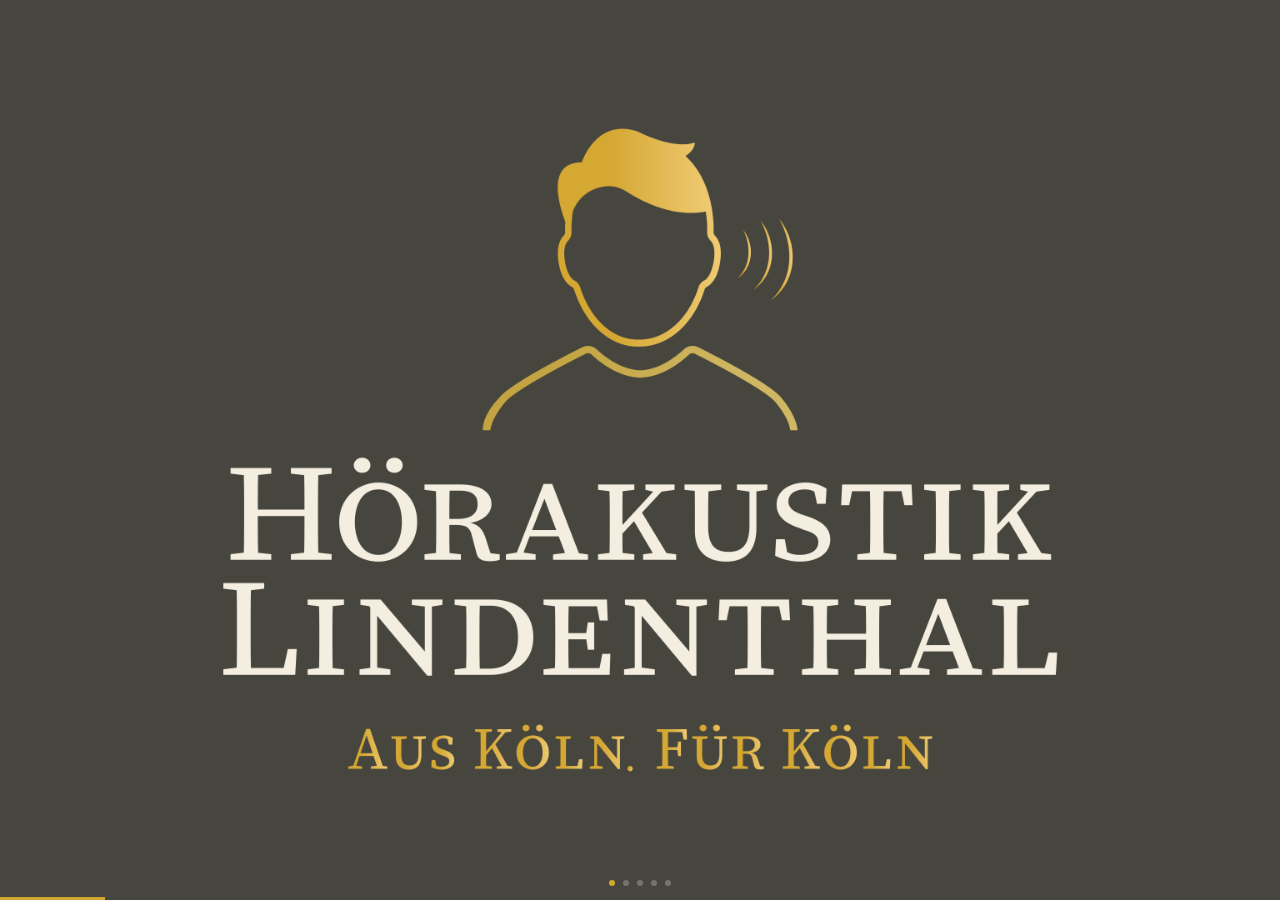
==== index.html @ 2dbae259 "feat: Export-Funktion im Editor – Texte als index.html herunterladen" ====
<!DOCTYPE html>
<html lang="de">
<head>
  <meta charset="UTF-8">
  <meta name="viewport" content="width=device-width, initial-scale=1.0">
  <title>Hörakustik Lindenthal – Schaufenster</title>
  <link href="https://fonts.googleapis.com/css2?family=Cormorant+Garamond:ital,wght@0,300;0,400;0,500;0,600;0,700;1,300;1,400;1,500;1,600&display=swap" rel="stylesheet">
  <style>
    :root {
      --bg:        #444639;
      --bg-dark:   #363830;
      --gold:      #D4A830;
      --gold-2:    #F0CE7A;
      --gold-grad: linear-gradient(135deg, #D4A830 0%, #F0CE7A 55%, #D4A830 100%);
      --cream:     #F0EBE0;
      --text:      #CFC9BC;
      --muted:     #908A7E;
    }

    * { margin: 0; padding: 0; box-sizing: border-box; }

    html, body {
      width: 100vw; height: 100vh;
      overflow: hidden;
      background: var(--bg-dark);
      font-family: 'Cormorant Garamond', 'Palatino Linotype', Georgia, serif;
      cursor: none;
    }
    body.editor-open { cursor: default; }

    /* ── SLIDESHOW ── */
    .slideshow { position: relative; width: 100vw; height: 100vh; }

    .slide {
      position: absolute; inset: 0;
      display: flex; flex-direction: column;
      opacity: 0;
      transition: opacity 1.4s ease-in-out;
      pointer-events: none;
    }
    .slide.active { opacity: 1; pointer-events: auto; }

    /* ── PROGRESS ── */
    .progress-bar {
      position: fixed; bottom: 0; left: 0;
      height: 3px; background: var(--gold);
      z-index: 100;
    }
    .dots {
      position: fixed; bottom: 14px; left: 50%;
      transform: translateX(-50%);
      display: flex; gap: 8px; z-index: 100;
    }
    .dot { width: 6px; height: 6px; border-radius: 50%; background: rgba(255,255,255,0.25); transition: background 0.4s; }
    .dot.active { background: var(--gold); }

    /* ════════════════════════════════
       CHROME — Header & Footer
       (auf allen Slides außer S1)
    ════════════════════════════════ */
    .slide-chrome {
      position: absolute; inset: 0;
      display: flex; flex-direction: column;
      pointer-events: none;
    }

    .chrome-top {
      display: flex; align-items: center; justify-content: space-between;
      padding: 28px 56px 0;
      border-bottom: none;
    }

    .chrome-top-logo {
      display: flex; align-items: center; gap: 14px;
    }

    .chrome-top-logo img {
      height: 44px; width: auto;
      filter: brightness(0) saturate(100%) invert(85%) sepia(15%) saturate(200%) hue-rotate(15deg);
      opacity: 0.85;
    }

    .chrome-top-name {
      font-size: 1.15vw;
      font-weight: 500;
      letter-spacing: 0.06em;
      color: var(--cream);
      opacity: 0.7;
    }

    .chrome-top-line {
      flex: 1;
      height: 1px;
      background: linear-gradient(90deg, rgba(212,168,48,0) 0%, rgba(212,168,48,0.4) 40%, rgba(212,168,48,0.4) 60%, rgba(212,168,48,0) 100%);
      margin: 0 40px;
    }

    .chrome-top-tag {
      font-size: 0.85vw;
      font-style: italic;
      color: var(--gold);
      opacity: 0.8;
      letter-spacing: 0.04em;
    }

    .chrome-spacer { flex: 1; }

    .chrome-bottom {
      padding: 0 56px 22px;
      display: flex; align-items: center; justify-content: center;
      gap: 0;
    }

    .chrome-bottom-line {
      height: 1px;
      background: linear-gradient(90deg, rgba(212,168,48,0) 0%, rgba(212,168,48,0.35) 30%, rgba(212,168,48,0.35) 70%, rgba(212,168,48,0) 100%);
      width: 100%;
      margin-bottom: 10px;
    }

    .chrome-footer {
      display: flex; flex-direction: column; align-items: center; gap: 6px;
      padding: 0 56px 22px;
    }

    .chrome-footer-text {
      font-size: 0.9vw;
      color: var(--muted);
      letter-spacing: 0.12em;
      font-style: italic;
    }

    /* ════════════════════════════════
       SLIDE 1 — LOGO FULLSCREEN
    ════════════════════════════════ */
    #s1 {
      background: var(--bg);
      align-items: center; justify-content: center;
    }

    #s1 img.logo-full {
      width: 100%; height: 100%;
      object-fit: cover;
    }

    /* ════════════════════════════════
       SLIDE CONTENT BASE
    ════════════════════════════════ */
    .slide-body {
      flex: 1;
      display: flex; flex-direction: column;
      align-items: center; justify-content: center;
      padding: 0 10vw;
      text-align: center;
      position: relative;
    }

    .slide-body.left {
      align-items: flex-start;
      text-align: left;
      padding: 0 8vw 0 8vw;
    }

    .slide-number {
      font-size: 8vw;
      font-weight: 300;
      font-style: italic;
      color: rgba(212,168,48,0.08);
      position: absolute;
      right: 7vw;
      top: 50%;
      transform: translateY(-60%);
      line-height: 1;
      pointer-events: none;
      user-select: none;
    }

    .gold-rule {
      width: 56px; height: 2px;
      background: var(--gold-grad);
      margin: 0 auto 32px;
    }

    .gold-rule.left { margin: 0 0 32px; }

    .slide-label {
      font-size: 0.85vw;
      letter-spacing: 0.25em;
      text-transform: uppercase;
      color: var(--gold);
      margin-bottom: 20px;
      font-weight: 400;
    }

    .slide-headline {
      font-size: 3.8vw;
      font-weight: 600;
      color: var(--cream);
      line-height: 1.18;
      margin-bottom: 32px;
      max-width: 72vw;
    }

    .slide-headline em {
      font-style: italic;
      color: var(--gold-2);
    }

    .slide-body.left .slide-headline { max-width: 60vw; }

    .slide-text {
      font-size: 1.75vw;
      color: var(--text);
      font-weight: 300;
      line-height: 1.8;
      max-width: 68vw;
    }

    .slide-body.left .slide-text { max-width: 58vw; }

    /* ════════════════════════════════
       SLIDE 4 — PAIN POINTS (Liste)
    ════════════════════════════════ */
    .pain-list {
      display: flex; flex-direction: column; gap: 22px;
      margin-top: 4px;
      max-width: 64vw;
    }

    .pain-item {
      display: flex; align-items: flex-start; gap: 20px;
    }

    .pain-icon {
      flex-shrink: 0;
      width: 3px; height: 2.2vw;
      background: var(--gold-grad);
      margin-top: 4px;
      border-radius: 2px;
    }

    .pain-text {
      font-size: 1.65vw;
      color: var(--text);
      font-weight: 300;
      line-height: 1.6;
    }

    .pain-text strong {
      color: var(--cream);
      font-weight: 600;
    }

    /* ════════════════════════════════
       SLIDE 5 — LÖSUNG (highlights)
    ════════════════════════════════ */
    .solution-highlights {
      display: flex; gap: 4vw;
      margin-top: 36px;
      max-width: 80vw;
    }

    .highlight-item {
      flex: 1;
      display: flex; flex-direction: column;
      align-items: center; text-align: center;
      gap: 12px;
    }

    .highlight-dot {
      width: 8px; height: 8px; border-radius: 50%;
      background: var(--gold-grad);
    }

    .highlight-text {
      font-size: 1.3vw;
      color: var(--text);
      font-weight: 300;
      line-height: 1.6;
      font-style: italic;
    }

    .highlight-text strong {
      color: var(--cream);
      font-style: normal;
      font-weight: 600;
      display: block;
      font-size: 1.4vw;
      margin-bottom: 4px;
    }

    /* ════════════════════════════════
       EDITOR PANEL
    ════════════════════════════════ */
    #editor {
      display: none;
      position: fixed; inset: 0;
      z-index: 9999;
      background: rgba(0,0,0,0.88);
      backdrop-filter: blur(8px);
      overflow-y: auto;
      padding: 40px;
      font-family: system-ui, -apple-system, sans-serif;
    }
    #editor.open { display: block; }

    #editor-inner {
      max-width: 820px; margin: 0 auto;
      background: #1c1d17;
      border: 1px solid #35372d;
      border-radius: 12px;
      padding: 36px;
    }

    #editor h1 { font-size: 20px; color: var(--cream); font-family: 'Cormorant Garamond', serif; margin-bottom: 4px; }
    .editor-hint { font-size: 12px; color: #777; margin-bottom: 28px; }

    .editor-section { margin-bottom: 24px; border-top: 1px solid #2c2e24; padding-top: 18px; }
    .editor-section h2 { font-size: 11px; font-weight: 700; letter-spacing: .14em; text-transform: uppercase; color: var(--gold); margin-bottom: 12px; }

    .editor-row { display: flex; flex-direction: column; gap: 3px; margin-bottom: 10px; }
    .editor-row label { font-size: 11px; color: #666; }
    .editor-row input, .editor-row textarea {
      background: #252620; border: 1px solid #35372d; border-radius: 6px;
      padding: 7px 10px; color: var(--cream);
      font-family: system-ui, sans-serif; font-size: 13px; width: 100%; outline: none; resize: vertical;
    }
    .editor-row input:focus, .editor-row textarea:focus { border-color: var(--gold); }

    .editor-duration { display: flex; align-items: center; gap: 14px; margin-bottom: 24px; padding-bottom: 18px; border-bottom: 1px solid #2c2e24; }
    .editor-duration label { font-size: 13px; color: var(--cream); }
    .editor-duration input[type=range] { width: 200px; accent-color: var(--gold); }
    .dur-val { font-size: 16px; font-weight: 700; color: var(--gold); min-width: 54px; }

    .editor-actions { display: flex; gap: 10px; margin-top: 24px; flex-wrap: wrap; }
    .btn-save { background: #6B8C5A; color: #fff; border: none; border-radius: 7px; padding: 11px 26px; font-size: 14px; font-weight: 600; cursor: pointer; }
    .btn-save:hover { background: #7da46a; }
    .btn-reset { background: transparent; color: #777; border: 1px solid #35372d; border-radius: 7px; padding: 11px 18px; font-size: 13px; cursor: pointer; }
    .btn-reset:hover { color: #aaa; }
    .btn-export { background: #2a3a24; color: var(--gold); border: 1px solid var(--gold); border-radius: 7px; padding: 11px 20px; font-size: 13px; font-weight: 600; cursor: pointer; }
    .btn-export:hover { background: #354a2c; }
    .btn-close { background: transparent; color: #555; border: 1px solid #2c2e24; border-radius: 7px; padding: 11px 18px; font-size: 13px; cursor: pointer; margin-left: auto; }
    .btn-close:hover { color: #888; }
  </style>
</head>
<body>

<div class="slideshow" id="slideshow">

  <!-- ════ SLIDE 1: LOGO ════ -->
  <div class="slide active" id="s1">
    <img class="logo-full" src="4k_querformat@2x.png" alt="Hörakustik Lindenthal">
  </div>

  <!-- ════ SLIDE 2: ENTWICKLUNG ════ -->
  <div class="slide" id="s2" style="background: var(--bg);">
    <div class="slide-chrome">
      <div class="chrome-top">
        <div class="chrome-top-logo">
          <img src="piktogramm.png" alt="">
          <span class="chrome-top-name">Hörakustik Lindenthal</span>
        </div>
        <div class="chrome-top-line"></div>
        <span class="chrome-top-tag">Aus Köln. Für Köln.</span>
      </div>
      <div class="chrome-spacer"></div>
      <div class="chrome-footer">
        <div class="chrome-bottom-line"></div>
        <span class="chrome-footer-text" id="footer-text">Dürener Str. 192 · 50931 Köln-Lindenthal · 0221 201 999 54 · ha-lindenthal.de</span>
      </div>
    </div>
    <div class="slide-body">
      <span class="slide-number">01</span>
      <span class="slide-label" id="s2-label">Warum bleiben so viele unzufrieden?</span>
      <div class="gold-rule"></div>
      <h2 class="slide-headline" id="s2-h2">Hörgeräte haben sich enorm<br>weiterentwickelt –<br>und sind trotzdem nur <em>die halbe Miete.</em></h2>
      <p class="slide-text" id="s2-text">Genauso wichtig wie das Gerät selbst ist die Anpassung an Ihre persönliche Klangwelt. Ohne sie bleibt selbst das hochwertigste Hörgerät hinter seinen Möglichkeiten.</p>
    </div>
  </div>

  <!-- ════ SLIDE 3: WISSENSCHAFT ════ -->
  <div class="slide" id="s3" style="background: var(--bg);">
    <div class="slide-chrome">
      <div class="chrome-top">
        <div class="chrome-top-logo">
          <img src="piktogramm.png" alt="">
          <span class="chrome-top-name">Hörakustik Lindenthal</span>
        </div>
        <div class="chrome-top-line"></div>
        <span class="chrome-top-tag">Aus Köln. Für Köln.</span>
      </div>
      <div class="chrome-spacer"></div>
      <div class="chrome-footer">
        <div class="chrome-bottom-line"></div>
        <span class="chrome-footer-text">Dürener Str. 192 · 50931 Köln-Lindenthal · 0221 201 999 54 · ha-lindenthal.de</span>
      </div>
    </div>
    <div class="slide-body">
      <span class="slide-number">02</span>
      <span class="slide-label" id="s3-label">Was die Forschung sagt</span>
      <div class="gold-rule"></div>
      <h2 class="slide-headline" id="s3-h2">Standardformeln treffen<br>Ihr individuelles Hörempfinden<br>nur <em>sehr ungenau.</em></h2>
      <p class="slide-text" id="s3-text">Die Belege häufen sich: Eine Anpassung nach Hörtest und Normkurven reicht nicht. Wir ermitteln Ihr persönliches Lautheitsempfinden mit modernen Verfahren – trueLOUDNESS und REvoLoud.</p>
    </div>
  </div>

  <!-- ════ SLIDE 4: PROBLEME ════ -->
  <div class="slide" id="s4" style="background: var(--bg);">
    <div class="slide-chrome">
      <div class="chrome-top">
        <div class="chrome-top-logo">
          <img src="piktogramm.png" alt="">
          <span class="chrome-top-name">Hörakustik Lindenthal</span>
        </div>
        <div class="chrome-top-line"></div>
        <span class="chrome-top-tag">Aus Köln. Für Köln.</span>
      </div>
      <div class="chrome-spacer"></div>
      <div class="chrome-footer">
        <div class="chrome-bottom-line"></div>
        <span class="chrome-footer-text">Dürener Str. 192 · 50931 Köln-Lindenthal · 0221 201 999 54 · ha-lindenthal.de</span>
      </div>
    </div>
    <div class="slide-body left">
      <span class="slide-number">03</span>
      <span class="slide-label" id="s4-label">Kennen Sie das?</span>
      <div class="gold-rule left"></div>
      <h2 class="slide-headline" id="s4-h2">Zu laut. Zu leise.<br>Klingend hart – statt bereichernd.</h2>
      <div class="pain-list">
        <div class="pain-item">
          <div class="pain-icon"></div>
          <span class="pain-text" id="p1"><strong>Zu laut und unangenehm</strong> – Geräusche klingen verzerrt, überwältigend, ermüdend</span>
        </div>
        <div class="pain-item">
          <div class="pain-icon"></div>
          <span class="pain-text" id="p2"><strong>Zu leise und unwirksam</strong> – Gespräche bleiben anstrengend, das Gerät hilft kaum spürbar</span>
        </div>
        <div class="pain-item">
          <div class="pain-icon"></div>
          <span class="pain-text" id="p3"><strong>Hart und metallisch</strong> – statt natürlich. Das Tragen ist eher lästig als bereichernd</span>
        </div>
      </div>
    </div>
  </div>

  <!-- ════ SLIDE 5: LÖSUNG ════ -->
  <div class="slide" id="s5" style="background: var(--bg);">
    <div class="slide-chrome">
      <div class="chrome-top">
        <div class="chrome-top-logo">
          <img src="piktogramm.png" alt="">
          <span class="chrome-top-name">Hörakustik Lindenthal</span>
        </div>
        <div class="chrome-top-line"></div>
        <span class="chrome-top-tag">Aus Köln. Für Köln.</span>
      </div>
      <div class="chrome-spacer"></div>
      <div class="chrome-footer">
        <div class="chrome-bottom-line"></div>
        <span class="chrome-footer-text">Dürener Str. 192 · 50931 Köln-Lindenthal · 0221 201 999 54 · ha-lindenthal.de</span>
      </div>
    </div>
    <div class="slide-body">
      <span class="slide-number">04</span>
      <span class="slide-label" id="s5-label">Unser Ansatz</span>
      <div class="gold-rule"></div>
      <h2 class="slide-headline" id="s5-h2">Wir arbeiten anders.<br><em>Ihre Wahrnehmung steht im Mittelpunkt.</em></h2>
      <p class="slide-text" id="s5-text">Wir informieren und hören zu – bevor wir messen. So wird Ihr Hörgerät kein Kompromiss, sondern ein echter Gewinn an Lebensqualität.</p>
      <div class="solution-highlights">
        <div class="highlight-item">
          <div class="highlight-dot"></div>
          <span class="highlight-text" id="h1"><strong>Natürlicher Klang</strong>von Anfang an</span>
        </div>
        <div class="highlight-item">
          <div class="highlight-dot"></div>
          <span class="highlight-text" id="h2"><strong>Kürzere Gewöhnungszeit</strong>weniger Rücktermine</span>
        </div>
        <div class="highlight-item">
          <div class="highlight-dot"></div>
          <span class="highlight-text" id="h3"><strong>Mehr Lebensqualität</strong>messbar und spürbar</span>
        </div>
      </div>
    </div>
  </div>

</div>

<div class="dots" id="dots"></div>
<div class="progress-bar" id="progressBar"></div>

<!-- ════════════════════════════════
     EDITOR
════════════════════════════════ -->
<div id="editor">
  <div id="editor-inner">
    <h1>Texte bearbeiten</h1>
    <p class="editor-hint">Taste <strong>E</strong> oder Doppelklick zum Öffnen/Schließen · Speichern bleibt dauerhaft erhalten</p>

    <div class="editor-duration">
      <label>Anzeigedauer pro Slide:</label>
      <input type="range" id="dur-range" min="10" max="45" step="1" value="18">
      <span class="dur-val" id="dur-display">18 Sek.</span>
    </div>

    <div class="editor-section">
      <h2>Fußzeile (alle Slides)</h2>
      <div class="editor-row">
        <label>Kontaktzeile</label>
        <input type="text" id="e-footer" value="Dürener Str. 192 · 50931 Köln-Lindenthal · 0221 201 999 54 · ha-lindenthal.de">
      </div>
    </div>

    <div class="editor-section">
      <h2>Slide 2 — Entwicklung</h2>
      <div class="editor-row"><label>Label</label><input type="text" id="e-s2-label" value="Warum bleiben so viele unzufrieden?"></div>
      <div class="editor-row"><label>Überschrift (HTML: &lt;br&gt; für Zeilenumbruch, &lt;em&gt; für kursiv/gold)</label><textarea id="e-s2-h2" rows="3">Hörgeräte haben sich enorm<br>weiterentwickelt –<br>und sind trotzdem nur <em>die halbe Miete.</em></textarea></div>
      <div class="editor-row"><label>Text</label><textarea id="e-s2-text" rows="3">Genauso wichtig wie das Gerät selbst ist die Anpassung an Ihre persönliche Klangwelt. Ohne sie bleibt selbst das hochwertigste Hörgerät hinter seinen Möglichkeiten.</textarea></div>
    </div>

    <div class="editor-section">
      <h2>Slide 3 — Wissenschaft</h2>
      <div class="editor-row"><label>Label</label><input type="text" id="e-s3-label" value="Was die Forschung sagt"></div>
      <div class="editor-row"><label>Überschrift</label><textarea id="e-s3-h2" rows="3">Standardformeln treffen<br>Ihr individuelles Hörempfinden<br>nur <em>sehr ungenau.</em></textarea></div>
      <div class="editor-row"><label>Text</label><textarea id="e-s3-text" rows="3">Die Belege häufen sich: Eine Anpassung nach Hörtest und Normkurven reicht nicht. Wir ermitteln Ihr persönliches Lautheitsempfinden mit modernen Verfahren – trueLOUDNESS und REvoLoud.</textarea></div>
    </div>

    <div class="editor-section">
      <h2>Slide 4 — Beschwerden</h2>
      <div class="editor-row"><label>Label</label><input type="text" id="e-s4-label" value="Kennen Sie das?"></div>
      <div class="editor-row"><label>Überschrift</label><textarea id="e-s4-h2" rows="2">Zu laut. Zu leise.<br>Klingend hart – statt bereichernd.</textarea></div>
      <div class="editor-row"><label>Punkt 1</label><input type="text" id="e-p1" value="&lt;strong&gt;Zu laut und unangenehm&lt;/strong&gt; – Geräusche klingen verzerrt, überwältigend, ermüdend"></div>
      <div class="editor-row"><label>Punkt 2</label><input type="text" id="e-p2" value="&lt;strong&gt;Zu leise und unwirksam&lt;/strong&gt; – Gespräche bleiben anstrengend, das Gerät hilft kaum spürbar"></div>
      <div class="editor-row"><label>Punkt 3</label><input type="text" id="e-p3" value="&lt;strong&gt;Hart und metallisch&lt;/strong&gt; – statt natürlich. Das Tragen ist eher lästig als bereichernd"></div>
    </div>

    <div class="editor-section">
      <h2>Slide 5 — Unser Ansatz</h2>
      <div class="editor-row"><label>Label</label><input type="text" id="e-s5-label" value="Unser Ansatz"></div>
      <div class="editor-row"><label>Überschrift</label><textarea id="e-s5-h2" rows="2">Wir arbeiten anders.<br><em>Ihre Wahrnehmung steht im Mittelpunkt.</em></textarea></div>
      <div class="editor-row"><label>Text</label><textarea id="e-s5-text" rows="3">Wir informieren und hören zu – bevor wir messen. So wird Ihr Hörgerät kein Kompromiss, sondern ein echter Gewinn an Lebensqualität.</textarea></div>
      <div class="editor-row"><label>Highlight 1</label><input type="text" id="e-h1" value="&lt;strong&gt;Natürlicher Klang&lt;/strong&gt;von Anfang an"></div>
      <div class="editor-row"><label>Highlight 2</label><input type="text" id="e-h2" value="&lt;strong&gt;Kürzere Gewöhnungszeit&lt;/strong&gt;weniger Rücktermine"></div>
      <div class="editor-row"><label>Highlight 3</label><input type="text" id="e-h3" value="&lt;strong&gt;Mehr Lebensqualität&lt;/strong&gt;messbar und spürbar"></div>
    </div>

    <div class="editor-actions">
      <button class="btn-save" onclick="saveAll()">Speichern & Schließen</button>
      <button class="btn-export" onclick="exportToFile()">&#8595; Als index.html herunterladen</button>
      <button class="btn-reset" onclick="resetAll()">Auf Standard zurücksetzen</button>
      <button class="btn-close" onclick="closeEditor()">Schließen ohne Speichern</button>
    </div>
  </div>
</div>

<script>
  const STORAGE_KEY  = 'pos_pitch_v2';
  const DEFAULT_DUR  = 18000;

  const FIELDS = [
    ['footer-text', 'e-footer',    false, true],  // [elId, inputId, isHtml, allInstances]
    ['s2-label',    'e-s2-label',  false, false],
    ['s2-h2',       'e-s2-h2',    true,  false],
    ['s2-text',     'e-s2-text',  false, false],
    ['s3-label',    'e-s3-label',  false, false],
    ['s3-h2',       'e-s3-h2',    true,  false],
    ['s3-text',     'e-s3-text',  false, false],
    ['s4-label',    'e-s4-label',  false, false],
    ['s4-h2',       'e-s4-h2',    true,  false],
    ['p1',          'e-p1',       true,  false],
    ['p2',          'e-p2',       true,  false],
    ['p3',          'e-p3',       true,  false],
    ['s5-label',    'e-s5-label',  false, false],
    ['s5-h2',       'e-s5-h2',    true,  false],
    ['s5-text',     'e-s5-text',  false, false],
    ['h1',          'e-h1',       true,  false],
    ['h2',          'e-h2',       true,  false],
    ['h3',          'e-h3',       true,  false],
  ];

  // ── SLIDESHOW ──
  let SLIDE_DURATION = DEFAULT_DUR;
  const slides   = Array.from(document.querySelectorAll('.slide'));
  const dotsEl   = document.getElementById('dots');
  const bar      = document.getElementById('progressBar');
  let current    = 0;
  let startTime  = null;
  let paused     = false;
  let pauseAcc   = 0;

  slides.forEach((_, i) => {
    const d = document.createElement('div');
    d.className = 'dot' + (i === 0 ? ' active' : '');
    dotsEl.appendChild(d);
  });
  const dots = Array.from(document.querySelectorAll('.dot'));

  function goTo(next) {
    slides[current].classList.remove('active');
    dots[current].classList.remove('active');
    current = next % slides.length;
    slides[current].classList.add('active');
    dots[current].classList.add('active');
    startTime = performance.now();
    pauseAcc  = 0;
  }

  function tick(ts) {
    if (paused) { requestAnimationFrame(tick); return; }
    if (!startTime) startTime = ts;
    const elapsed  = (ts - startTime) + pauseAcc;
    const progress = Math.min(elapsed / SLIDE_DURATION, 1);
    bar.style.width = (progress * 100) + 'vw';
    if (elapsed >= SLIDE_DURATION) goTo(current + 1);
    requestAnimationFrame(tick);
  }
  requestAnimationFrame(tick);

  // ── APPLY ──
  function applyField(elId, value, isHtml, allInstances) {
    if (allInstances) {
      document.querySelectorAll('.' + elId.replace(/-/g, '-') + ', #' + elId).forEach(el => {
        isHtml ? (el.innerHTML = value) : (el.textContent = value);
      });
      // footer-text: multiple .chrome-footer-text elements
      if (elId === 'footer-text') {
        document.querySelectorAll('.chrome-footer-text').forEach(el => {
          el.textContent = value;
        });
        return;
      }
    }
    const el = document.getElementById(elId);
    if (!el) return;
    isHtml ? (el.innerHTML = value) : (el.textContent = value);
  }

  // ── STORAGE ──
  function loadSaved() {
    try {
      const raw = localStorage.getItem(STORAGE_KEY);
      if (!raw) return;
      const data = JSON.parse(raw);
      if (data._duration) {
        SLIDE_DURATION = data._duration;
        const r = document.getElementById('dur-range');
        r.value = data._duration / 1000;
        updateDurDisplay();
      }
      FIELDS.forEach(([elId, , isHtml, allInstances]) => {
        if (data[elId] !== undefined) applyField(elId, data[elId], isHtml, allInstances);
      });
    } catch(e) {}
  }

  // ── EDITOR ──
  const editorEl = document.getElementById('editor');

  function openEditor() {
    FIELDS.forEach(([elId, inputId, isHtml]) => {
      const el    = document.getElementById(elId) || document.querySelector('.chrome-footer-text');
      const input = document.getElementById(inputId);
      if (!el || !input) return;
      input.value = isHtml ? el.innerHTML : el.textContent;
    });
    document.getElementById('dur-range').value = SLIDE_DURATION / 1000;
    updateDurDisplay();
    editorEl.classList.add('open');
    document.body.classList.add('editor-open');
    paused    = true;
    pauseAcc += startTime ? (performance.now() - startTime) : 0;
    startTime = null;
  }

  function closeEditor() {
    editorEl.classList.remove('open');
    document.body.classList.remove('editor-open');
    paused    = false;
    startTime = performance.now();
  }

  function saveAll() {
    const data = { _duration: SLIDE_DURATION };
    FIELDS.forEach(([elId, inputId, isHtml, allInstances]) => {
      const input = document.getElementById(inputId);
      if (!input) return;
      data[elId] = input.value;
      applyField(elId, input.value, isHtml, allInstances);
    });
    localStorage.setItem(STORAGE_KEY, JSON.stringify(data));
    closeEditor();
  }

  function exportToFile() {
    // Aktuelle Editorwerte in DOM schreiben
    FIELDS.forEach(([elId, inputId, isHtml, allInstances]) => {
      const input = document.getElementById(inputId);
      if (!input) return;
      applyField(elId, input.value, isHtml, allInstances);
    });

    // Editor kurz ausblenden damit er nicht im Export landet
    editorEl.classList.remove('open');
    document.body.classList.remove('editor-open');

    let html = '<!DOCTYPE html>\n' + document.documentElement.outerHTML;

    // DEFAULT_DUR im Script auf aktuelle Dauer setzen
    html = html.replace(
      /const DEFAULT_DUR\s*=\s*\d+;/,
      'const DEFAULT_DUR  = ' + SLIDE_DURATION + ';'
    );

    // Editor wieder öffnen
    editorEl.classList.add('open');
    document.body.classList.add('editor-open');

    const blob = new Blob([html], { type: 'text/html;charset=utf-8' });
    const url  = URL.createObjectURL(blob);
    const a    = document.createElement('a');
    a.href     = url;
    a.download = 'index.html';
    document.body.appendChild(a);
    a.click();
    document.body.removeChild(a);
    URL.revokeObjectURL(url);
  }

  function resetAll() {
    if (!confirm('Alle Texte auf Standard zurücksetzen?')) return;
    localStorage.removeItem(STORAGE_KEY);
    location.reload();
  }

  function updateDurDisplay() {
    const v = parseInt(document.getElementById('dur-range').value);
    document.getElementById('dur-display').textContent = v + ' Sek.';
    SLIDE_DURATION = v * 1000;
  }
  document.getElementById('dur-range').addEventListener('input', updateDurDisplay);

  document.addEventListener('keydown', e => {
    const inInput = e.target.tagName === 'INPUT' || e.target.tagName === 'TEXTAREA';
    if (!inInput && (e.key === 'e' || e.key === 'E')) editorEl.classList.contains('open') ? closeEditor() : openEditor();
    if (e.key === 'Escape') closeEditor();
  });
  document.getElementById('slideshow').addEventListener('dblclick', () => {
    if (!editorEl.classList.contains('open')) openEditor();
  });

  loadSaved();
</script>

</body>
</html>
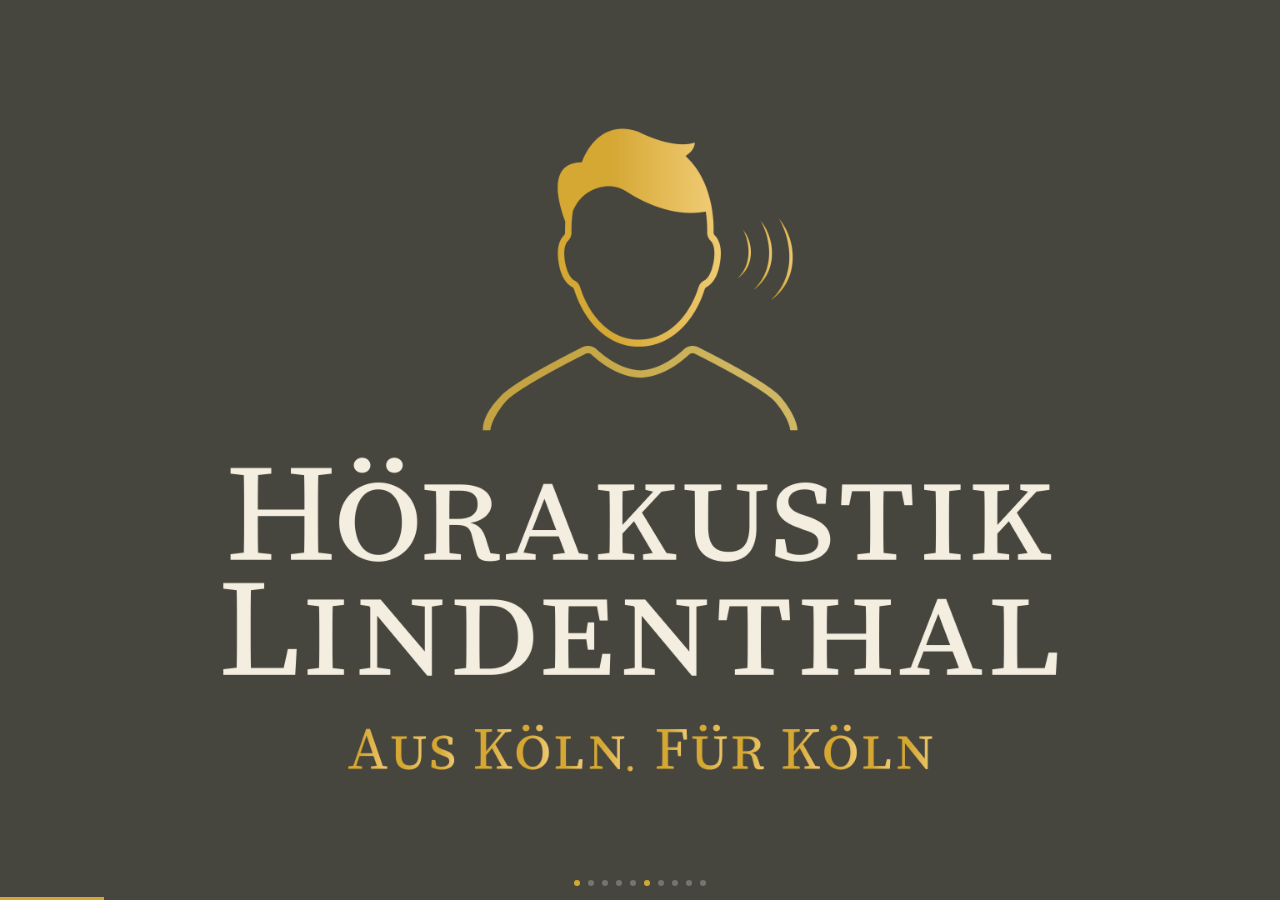
==== commit 3d9b3886: "fix: Texte aus Editor-Export übernommen" ====
--- a/index.html
+++ b/index.html
@@ -1,10 +1,9 @@
 <!DOCTYPE html>
-<html lang="de">
-<head>
+<html lang="de"><head>
   <meta charset="UTF-8">
   <meta name="viewport" content="width=device-width, initial-scale=1.0">
   <title>Hörakustik Lindenthal – Schaufenster</title>
-  <link href="https://fonts.googleapis.com/css2?family=Cormorant+Garamond:ital,wght@0,300;0,400;0,500;0,600;0,700;1,300;1,400;1,500;1,600&display=swap" rel="stylesheet">
+  <link href="https://fonts.googleapis.com/css2?family=Cormorant+Garamond:ital,wght@0,300;0,400;0,500;0,600;0,700;1,300;1,400;1,500;1,600&amp;display=swap" rel="stylesheet">
   <style>
     :root {
       --bg:        #444639;
@@ -342,8 +341,10 @@
     .btn-close { background: transparent; color: #555; border: 1px solid #2c2e24; border-radius: 7px; padding: 11px 18px; font-size: 13px; cursor: pointer; margin-left: auto; }
     .btn-close:hover { color: #888; }
   </style>
-</head>
-<body>
+<style id="_goober"> .go1475592160{height:0;}.go1671063245{height:auto;}.go1888806478{display:flex;flex-wrap:wrap;flex-grow:1;}@media (min-width:600px){.go1888806478{flex-grow:initial;min-width:288px;}}.go167266335{background-color:#313131;font-size:0.875rem;line-height:1.43;letter-spacing:0.01071em;color:#fff;align-items:center;padding:6px 16px;border-radius:4px;box-shadow:0px 3px 5px -1px rgba(0,0,0,0.2),0px 6px 10px 0px rgba(0,0,0,0.14),0px 1px 18px 0px rgba(0,0,0,0.12);}.go3162094071{padding-left:20px;}.go3844575157{background-color:#313131;}.go1725278324{background-color:#43a047;}.go3651055292{background-color:#d32f2f;}.go4215275574{background-color:#ff9800;}.go1930647212{background-color:#2196f3;}.go946087465{display:flex;align-items:center;padding:8px 0;}.go703367398{display:flex;align-items:center;margin-left:auto;padding-left:16px;margin-right:-8px;}.go3963613292{width:100%;position:relative;transform:translateX(0);top:0;right:0;bottom:0;left:0;min-width:288px;}.go1141946668{box-sizing:border-box;display:flex;max-height:100%;position:fixed;z-index:1400;height:auto;width:auto;transition:top 300ms ease 0ms,right 300ms ease 0ms,bottom 300ms ease 0ms,left 300ms ease 0ms,max-width 300ms ease 0ms;pointer-events:none;max-width:calc(100% - 40px);}.go1141946668 .notistack-CollapseWrapper{padding:6px 0px;transition:padding 300ms ease 0ms;}@media (max-width:599.95px){.go1141946668{width:100%;max-width:calc(100% - 32px);}}.go3868796639 .notistack-CollapseWrapper{padding:2px 0px;}.go3118922589{top:14px;flex-direction:column;}.go1453831412{bottom:14px;flex-direction:column-reverse;}.go4027089540{left:20px;}@media (min-width:600px){.go4027089540{align-items:flex-start;}}@media (max-width:599.95px){.go4027089540{left:16px;}}.go2989568495{right:20px;}@media (min-width:600px){.go2989568495{align-items:flex-end;}}@media (max-width:599.95px){.go2989568495{right:16px;}}.go4034260886{left:50%;transform:translateX(-50%);}@media (min-width:600px){.go4034260886{align-items:center;}}</style><style id="ar1674a144649style">
+				.ar1674a144649hidden{ position:absolute !important; opacity:0 !important; pointer-events:none !important}
+			</style></head>
+<body class="">
 
 <div class="slideshow" id="slideshow">
 
@@ -371,9 +372,9 @@
     </div>
     <div class="slide-body">
       <span class="slide-number">01</span>
-      <span class="slide-label" id="s2-label">Warum bleiben so viele unzufrieden?</span>
+      <span class="slide-label" id="s2-label">Warum sind so viele Menschen trotz Ihrer hochwertigen Hörgeräte Technik trotzdem unzufrieden </span>
       <div class="gold-rule"></div>
-      <h2 class="slide-headline" id="s2-h2">Hörgeräte haben sich enorm<br>weiterentwickelt –<br>und sind trotzdem nur <em>die halbe Miete.</em></h2>
+      <h2 class="slide-headline" id="s2-h2">Hörgeräte haben sich enorm<br>weiterentwickelt –<br>aber trotzdem sind sie  <em>nur ein Teil Ihrer Hörversorgung</em></h2>
       <p class="slide-text" id="s2-text">Genauso wichtig wie das Gerät selbst ist die Anpassung an Ihre persönliche Klangwelt. Ohne sie bleibt selbst das hochwertigste Hörgerät hinter seinen Möglichkeiten.</p>
     </div>
   </div>
@@ -400,7 +401,7 @@
       <span class="slide-label" id="s3-label">Was die Forschung sagt</span>
       <div class="gold-rule"></div>
       <h2 class="slide-headline" id="s3-h2">Standardformeln treffen<br>Ihr individuelles Hörempfinden<br>nur <em>sehr ungenau.</em></h2>
-      <p class="slide-text" id="s3-text">Die Belege häufen sich: Eine Anpassung nach Hörtest und Normkurven reicht nicht. Wir ermitteln Ihr persönliches Lautheitsempfinden mit modernen Verfahren – trueLOUDNESS und REvoLoud.</p>
+      <p class="slide-text" id="s3-text">Es zeigen sich immer mehr Evidenzen, dass eine  Anpassung nach Hörtest und Normkurven keine optimalen Ergebnisse liefern. Wir ermitteln Ihr persönliches Lautheitsempfinden mit modernen Verfahren – trueLOUDNESS und REvoLoud.</p>
     </div>
   </div>
 
@@ -425,7 +426,7 @@
       <span class="slide-number">03</span>
       <span class="slide-label" id="s4-label">Kennen Sie das?</span>
       <div class="gold-rule left"></div>
-      <h2 class="slide-headline" id="s4-h2">Zu laut. Zu leise.<br>Klingend hart – statt bereichernd.</h2>
+      <h2 class="slide-headline" id="s4-h2">Zu laut. Zu leise.<br>Klingend hart – statt bereichernd. Unnatürlich oder hallend ?</h2>
       <div class="pain-list">
         <div class="pain-item">
           <div class="pain-icon"></div>
@@ -473,7 +474,7 @@
         </div>
         <div class="highlight-item">
           <div class="highlight-dot"></div>
-          <span class="highlight-text" id="h2"><strong>Kürzere Gewöhnungszeit</strong>weniger Rücktermine</span>
+          <span class="highlight-text" id="h2"><strong>Kürzere Gewöhnungszeit</strong>weniger Einstellungstermine</span>
         </div>
         <div class="highlight-item">
           <div class="highlight-dot"></div>
@@ -485,13 +486,13 @@
 
 </div>
 
-<div class="dots" id="dots"></div>
-<div class="progress-bar" id="progressBar"></div>
+<div class="dots" id="dots"><div class="dot active"></div><div class="dot"></div><div class="dot"></div><div class="dot"></div><div class="dot"></div></div>
+<div class="progress-bar" id="progressBar" style="width: 22.2206vw;"></div>
 
 <!-- ════════════════════════════════
      EDITOR
 ════════════════════════════════ -->
-<div id="editor">
+<div id="editor" class="">
   <div id="editor-inner">
     <h1>Texte bearbeiten</h1>
     <p class="editor-hint">Taste <strong>E</strong> oder Doppelklick zum Öffnen/Schließen · Speichern bleibt dauerhaft erhalten</p>
@@ -513,21 +514,21 @@
     <div class="editor-section">
       <h2>Slide 2 — Entwicklung</h2>
       <div class="editor-row"><label>Label</label><input type="text" id="e-s2-label" value="Warum bleiben so viele unzufrieden?"></div>
-      <div class="editor-row"><label>Überschrift (HTML: &lt;br&gt; für Zeilenumbruch, &lt;em&gt; für kursiv/gold)</label><textarea id="e-s2-h2" rows="3">Hörgeräte haben sich enorm<br>weiterentwickelt –<br>und sind trotzdem nur <em>die halbe Miete.</em></textarea></div>
+      <div class="editor-row"><label>Überschrift (HTML: &lt;br&gt; für Zeilenumbruch, &lt;em&gt; für kursiv/gold)</label><textarea id="e-s2-h2" rows="3">Hörgeräte haben sich enorm&lt;br&gt;weiterentwickelt –&lt;br&gt;und sind trotzdem nur &lt;em&gt;die halbe Miete.&lt;/em&gt;</textarea></div>
       <div class="editor-row"><label>Text</label><textarea id="e-s2-text" rows="3">Genauso wichtig wie das Gerät selbst ist die Anpassung an Ihre persönliche Klangwelt. Ohne sie bleibt selbst das hochwertigste Hörgerät hinter seinen Möglichkeiten.</textarea></div>
     </div>
 
     <div class="editor-section">
       <h2>Slide 3 — Wissenschaft</h2>
       <div class="editor-row"><label>Label</label><input type="text" id="e-s3-label" value="Was die Forschung sagt"></div>
-      <div class="editor-row"><label>Überschrift</label><textarea id="e-s3-h2" rows="3">Standardformeln treffen<br>Ihr individuelles Hörempfinden<br>nur <em>sehr ungenau.</em></textarea></div>
+      <div class="editor-row"><label>Überschrift</label><textarea id="e-s3-h2" rows="3">Standardformeln treffen&lt;br&gt;Ihr individuelles Hörempfinden&lt;br&gt;nur &lt;em&gt;sehr ungenau.&lt;/em&gt;</textarea></div>
       <div class="editor-row"><label>Text</label><textarea id="e-s3-text" rows="3">Die Belege häufen sich: Eine Anpassung nach Hörtest und Normkurven reicht nicht. Wir ermitteln Ihr persönliches Lautheitsempfinden mit modernen Verfahren – trueLOUDNESS und REvoLoud.</textarea></div>
     </div>
 
     <div class="editor-section">
       <h2>Slide 4 — Beschwerden</h2>
       <div class="editor-row"><label>Label</label><input type="text" id="e-s4-label" value="Kennen Sie das?"></div>
-      <div class="editor-row"><label>Überschrift</label><textarea id="e-s4-h2" rows="2">Zu laut. Zu leise.<br>Klingend hart – statt bereichernd.</textarea></div>
+      <div class="editor-row"><label>Überschrift</label><textarea id="e-s4-h2" rows="2">Zu laut. Zu leise.&lt;br&gt;Klingend hart – statt bereichernd.</textarea></div>
       <div class="editor-row"><label>Punkt 1</label><input type="text" id="e-p1" value="&lt;strong&gt;Zu laut und unangenehm&lt;/strong&gt; – Geräusche klingen verzerrt, überwältigend, ermüdend"></div>
       <div class="editor-row"><label>Punkt 2</label><input type="text" id="e-p2" value="&lt;strong&gt;Zu leise und unwirksam&lt;/strong&gt; – Gespräche bleiben anstrengend, das Gerät hilft kaum spürbar"></div>
       <div class="editor-row"><label>Punkt 3</label><input type="text" id="e-p3" value="&lt;strong&gt;Hart und metallisch&lt;/strong&gt; – statt natürlich. Das Tragen ist eher lästig als bereichernd"></div>
@@ -536,7 +537,7 @@
     <div class="editor-section">
       <h2>Slide 5 — Unser Ansatz</h2>
       <div class="editor-row"><label>Label</label><input type="text" id="e-s5-label" value="Unser Ansatz"></div>
-      <div class="editor-row"><label>Überschrift</label><textarea id="e-s5-h2" rows="2">Wir arbeiten anders.<br><em>Ihre Wahrnehmung steht im Mittelpunkt.</em></textarea></div>
+      <div class="editor-row"><label>Überschrift</label><textarea id="e-s5-h2" rows="2">Wir arbeiten anders.&lt;br&gt;&lt;em&gt;Ihre Wahrnehmung steht im Mittelpunkt.&lt;/em&gt;</textarea></div>
       <div class="editor-row"><label>Text</label><textarea id="e-s5-text" rows="3">Wir informieren und hören zu – bevor wir messen. So wird Ihr Hörgerät kein Kompromiss, sondern ein echter Gewinn an Lebensqualität.</textarea></div>
       <div class="editor-row"><label>Highlight 1</label><input type="text" id="e-h1" value="&lt;strong&gt;Natürlicher Klang&lt;/strong&gt;von Anfang an"></div>
       <div class="editor-row"><label>Highlight 2</label><input type="text" id="e-h2" value="&lt;strong&gt;Kürzere Gewöhnungszeit&lt;/strong&gt;weniger Rücktermine"></div>
@@ -544,8 +545,8 @@
     </div>
 
     <div class="editor-actions">
-      <button class="btn-save" onclick="saveAll()">Speichern & Schließen</button>
-      <button class="btn-export" onclick="exportToFile()">&#8595; Als index.html herunterladen</button>
+      <button class="btn-save" onclick="saveAll()">Speichern &amp; Schließen</button>
+      <button class="btn-export" onclick="exportToFile()">↓ Als index.html herunterladen</button>
       <button class="btn-reset" onclick="resetAll()">Auf Standard zurücksetzen</button>
       <button class="btn-close" onclick="closeEditor()">Schließen ohne Speichern</button>
     </div>
@@ -750,5 +751,6 @@
   loadSaved();
 </script>
 
-</body>
-</html>
+
+
+<div id="recsnap_cp_host"></div><div id="recorder_widget_host"></div></body></html>
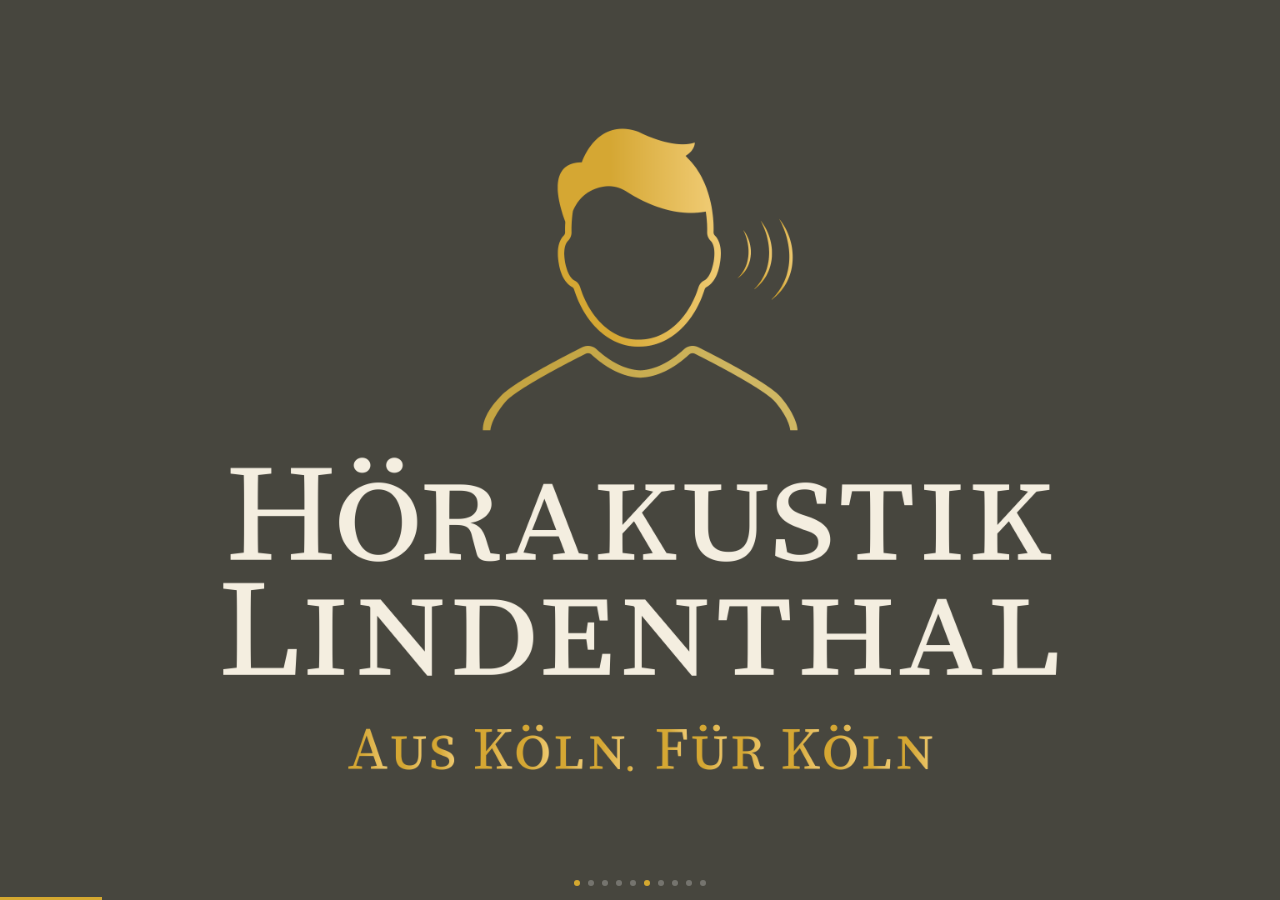
==== commit 8a4bd219: "feat: neues Logo im Header, slide-label größer und kontrastreicher" ====
--- a/index.html
+++ b/index.html
@@ -70,21 +70,12 @@
     }
 
     .chrome-top-logo {
-      display: flex; align-items: center; gap: 14px;
+      display: flex; align-items: center;
     }
 
     .chrome-top-logo img {
-      height: 44px; width: auto;
-      filter: brightness(0) saturate(100%) invert(85%) sepia(15%) saturate(200%) hue-rotate(15deg);
-      opacity: 0.85;
-    }
-
-    .chrome-top-name {
-      font-size: 1.15vw;
-      font-weight: 500;
-      letter-spacing: 0.06em;
-      color: var(--cream);
-      opacity: 0.7;
+      height: 72px; width: auto;
+      border-radius: 10px;
     }
 
     .chrome-top-line {
@@ -183,12 +174,12 @@
     .gold-rule.left { margin: 0 0 32px; }
 
     .slide-label {
-      font-size: 0.85vw;
-      letter-spacing: 0.25em;
+      font-size: 1.2vw;
+      letter-spacing: 0.22em;
       text-transform: uppercase;
-      color: var(--gold);
+      color: var(--gold-2);
       margin-bottom: 20px;
-      font-weight: 400;
+      font-weight: 500;
     }
 
     .slide-headline {
@@ -358,8 +349,7 @@
     <div class="slide-chrome">
       <div class="chrome-top">
         <div class="chrome-top-logo">
-          <img src="piktogramm.png" alt="">
-          <span class="chrome-top-name">Hörakustik Lindenthal</span>
+          <img src="logo_header.jpg" alt="Hörakustik Lindenthal">
         </div>
         <div class="chrome-top-line"></div>
         <span class="chrome-top-tag">Aus Köln. Für Köln.</span>
@@ -384,8 +374,7 @@
     <div class="slide-chrome">
       <div class="chrome-top">
         <div class="chrome-top-logo">
-          <img src="piktogramm.png" alt="">
-          <span class="chrome-top-name">Hörakustik Lindenthal</span>
+          <img src="logo_header.jpg" alt="Hörakustik Lindenthal">
         </div>
         <div class="chrome-top-line"></div>
         <span class="chrome-top-tag">Aus Köln. Für Köln.</span>
@@ -410,8 +399,7 @@
     <div class="slide-chrome">
       <div class="chrome-top">
         <div class="chrome-top-logo">
-          <img src="piktogramm.png" alt="">
-          <span class="chrome-top-name">Hörakustik Lindenthal</span>
+          <img src="logo_header.jpg" alt="Hörakustik Lindenthal">
         </div>
         <div class="chrome-top-line"></div>
         <span class="chrome-top-tag">Aus Köln. Für Köln.</span>
@@ -449,8 +437,7 @@
     <div class="slide-chrome">
       <div class="chrome-top">
         <div class="chrome-top-logo">
-          <img src="piktogramm.png" alt="">
-          <span class="chrome-top-name">Hörakustik Lindenthal</span>
+          <img src="logo_header.jpg" alt="Hörakustik Lindenthal">
         </div>
         <div class="chrome-top-line"></div>
         <span class="chrome-top-tag">Aus Köln. Für Köln.</span>
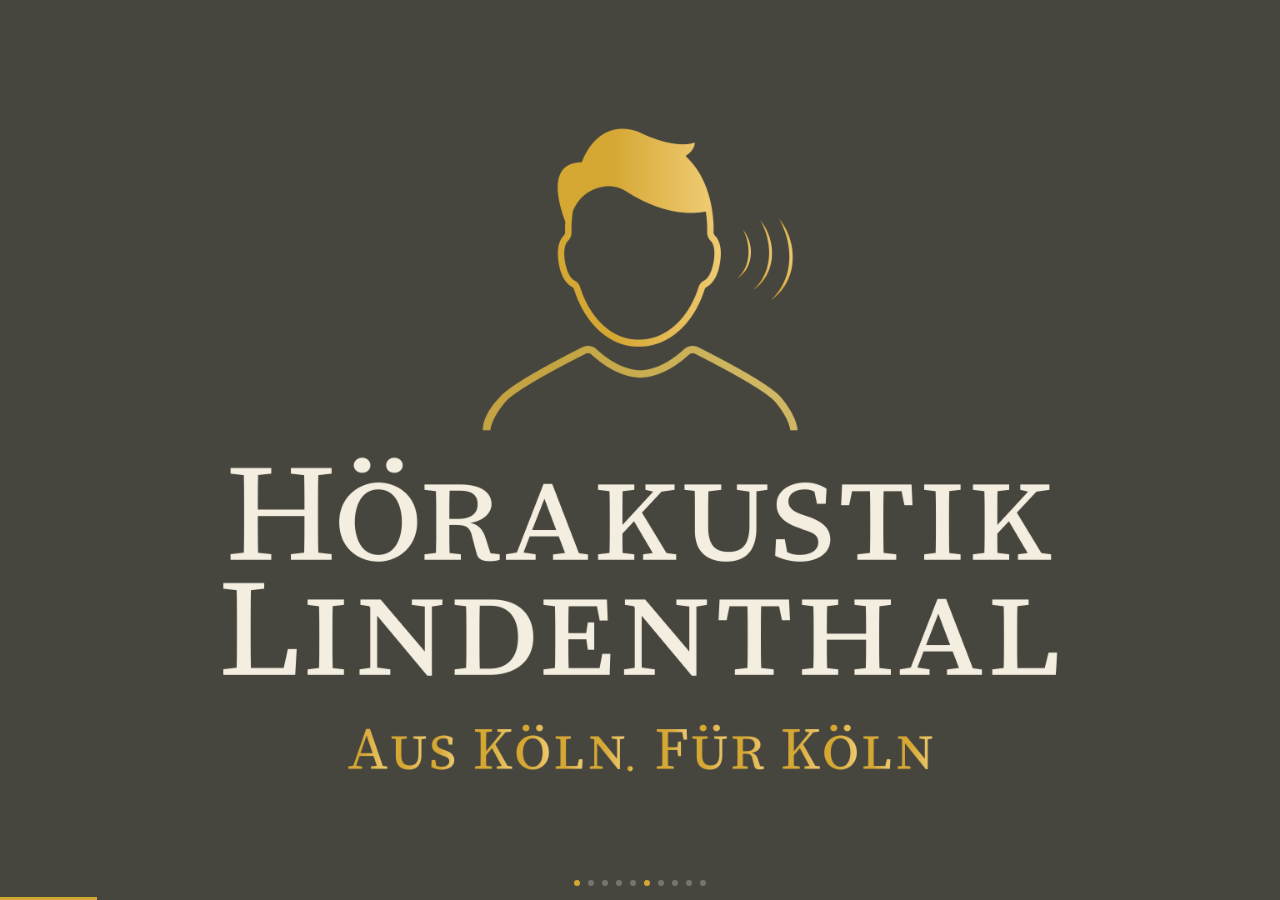
==== commit cccb80c2: "fix: Textkontrast erhöht, grauer Fließtext besser lesbar" ====
--- a/index.html
+++ b/index.html
@@ -12,8 +12,8 @@
       --gold-2:    #F0CE7A;
       --gold-grad: linear-gradient(135deg, #D4A830 0%, #F0CE7A 55%, #D4A830 100%);
       --cream:     #F0EBE0;
-      --text:      #CFC9BC;
-      --muted:     #908A7E;
+      --text:      #E8E2D6;
+      --muted:     #C0B9AE;
     }
 
     * { margin: 0; padding: 0; box-sizing: border-box; }
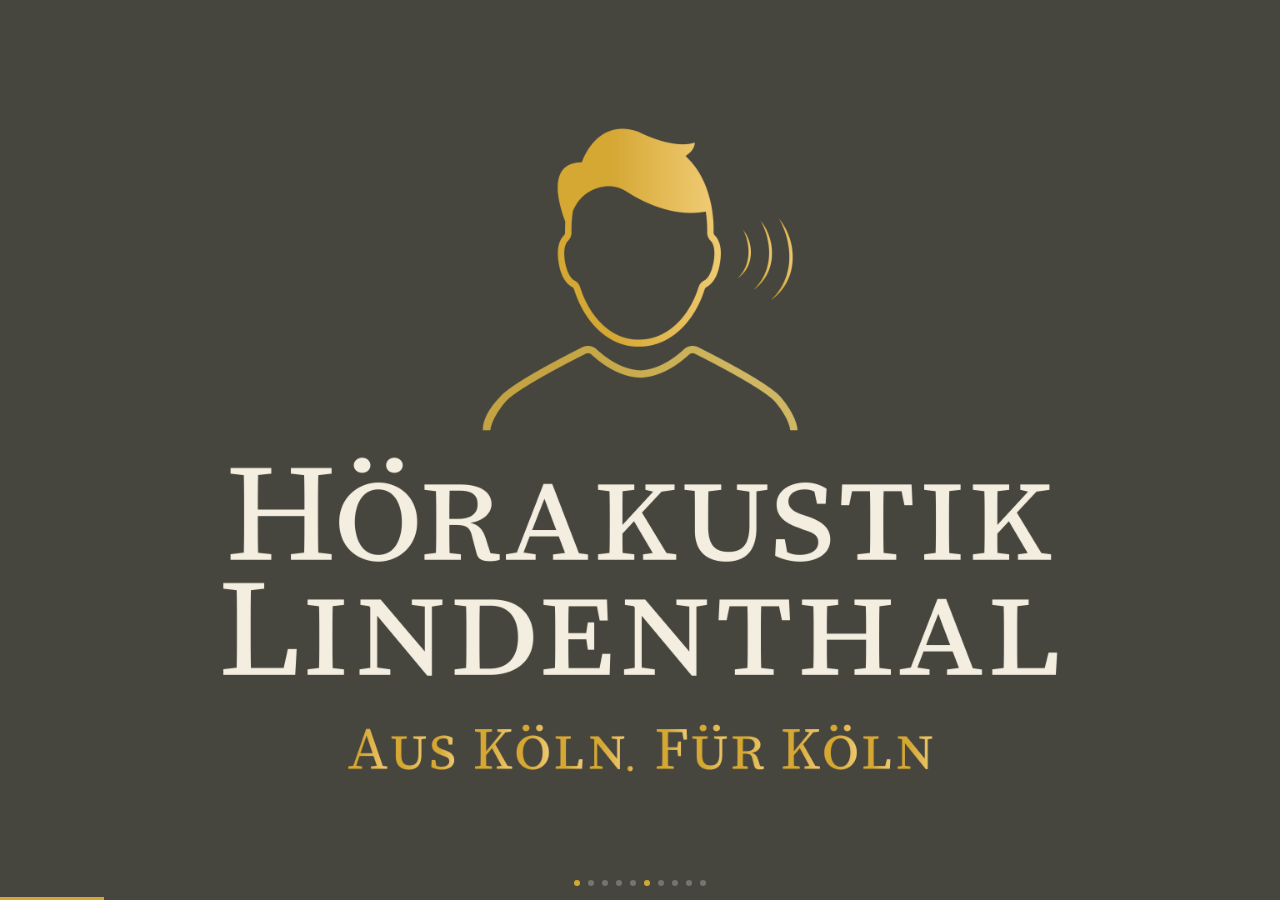
==== commit 9e2a4cde: "feat: Logo 75% größer, Hintergrundgrün ans Logo angepasst" ====
--- a/index.html
+++ b/index.html
@@ -6,8 +6,8 @@
   <link href="https://fonts.googleapis.com/css2?family=Cormorant+Garamond:ital,wght@0,300;0,400;0,500;0,600;0,700;1,300;1,400;1,500;1,600&amp;display=swap" rel="stylesheet">
   <style>
     :root {
-      --bg:        #444639;
-      --bg-dark:   #363830;
+      --bg:        #3f4335;
+      --bg-dark:   #31342a;
       --gold:      #D4A830;
       --gold-2:    #F0CE7A;
       --gold-grad: linear-gradient(135deg, #D4A830 0%, #F0CE7A 55%, #D4A830 100%);
@@ -74,8 +74,8 @@
     }
 
     .chrome-top-logo img {
-      height: 72px; width: auto;
-      border-radius: 10px;
+      height: 126px; width: auto;
+      border-radius: 14px;
     }
 
     .chrome-top-line {
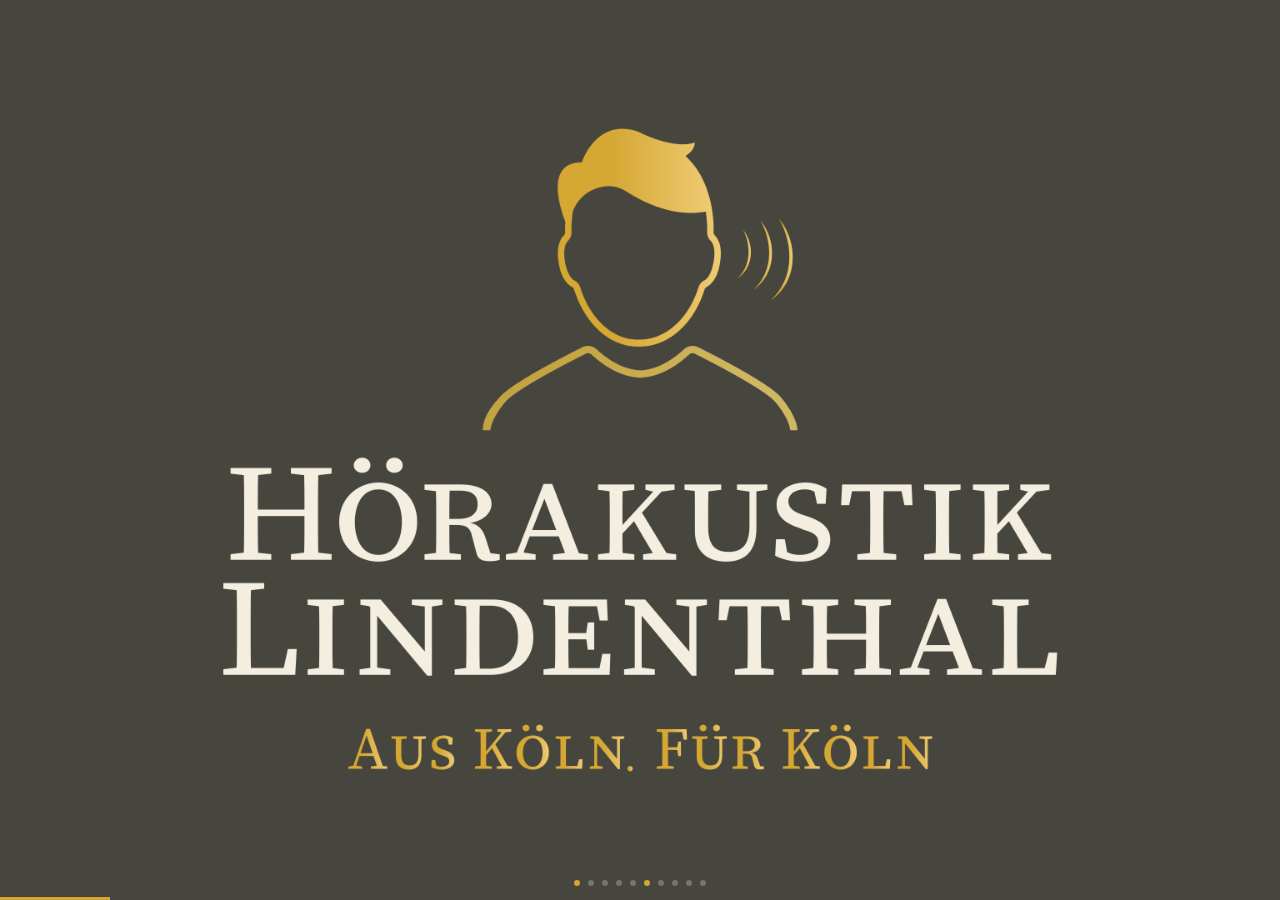
==== commit 9f7b3f99: "feat: Piktogramm als Hintergrund-Wasserzeichen, Schriftzug im Logo-Stil als Kopfzeile" ====
--- a/index.html
+++ b/index.html
@@ -54,6 +54,19 @@
     .dot.active { background: var(--gold); }
 
     /* ════════════════════════════════
+       PIKTOGRAMM — Hintergrund-Wasserzeichen
+    ════════════════════════════════ */
+    .slide:not(#s1)::before {
+      content: '';
+      position: absolute; inset: 0;
+      background: url('piktogramm.png') center 48% / 72vh no-repeat;
+      mix-blend-mode: multiply;
+      opacity: 0.18;
+      pointer-events: none;
+      z-index: 0;
+    }
+
+    /* ════════════════════════════════
        CHROME — Header & Footer
        (auf allen Slides außer S1)
     ════════════════════════════════ */
@@ -61,36 +74,57 @@
       position: absolute; inset: 0;
       display: flex; flex-direction: column;
       pointer-events: none;
+      z-index: 1;
     }
 
     .chrome-top {
-      display: flex; align-items: center; justify-content: space-between;
-      padding: 28px 56px 0;
-      border-bottom: none;
-    }
-
-    .chrome-top-logo {
-      display: flex; align-items: center;
-    }
-
-    .chrome-top-logo img {
-      height: 126px; width: auto;
-      border-radius: 14px;
+      display: flex; align-items: flex-end;
+      padding: 22px 48px 0 44px;
+    }
+
+    /* Schriftzug Hörakustik Lindenthal */
+    .chrome-brand {
+      display: flex; flex-direction: column;
+      line-height: 1;
+      width: 62.5vw;
+      flex-shrink: 0;
+    }
+
+    .brand-line-top {
+      font-size: 3.0vw;
+      font-weight: 400;
+      font-style: normal;
+      color: var(--cream);
+      letter-spacing: 0.32em;
+      opacity: 0.88;
+      margin-bottom: 0.05em;
+    }
+
+    .brand-line-main {
+      font-size: 6.5vw;
+      font-weight: 600;
+      color: var(--cream);
+      letter-spacing: 0.18em;
+      line-height: 1;
     }
 
     .chrome-top-line {
       flex: 1;
       height: 1px;
-      background: linear-gradient(90deg, rgba(212,168,48,0) 0%, rgba(212,168,48,0.4) 40%, rgba(212,168,48,0.4) 60%, rgba(212,168,48,0) 100%);
-      margin: 0 40px;
+      background: linear-gradient(90deg, rgba(212,168,48,0.3) 0%, rgba(212,168,48,0.5) 60%, rgba(212,168,48,0) 100%);
+      margin: 0 28px 6px 28px;
+      align-self: flex-end;
     }
 
     .chrome-top-tag {
-      font-size: 0.85vw;
+      font-size: 1.0vw;
       font-style: italic;
       color: var(--gold);
-      opacity: 0.8;
-      letter-spacing: 0.04em;
+      opacity: 0.9;
+      letter-spacing: 0.06em;
+      align-self: flex-end;
+      padding-bottom: 6px;
+      white-space: nowrap;
     }
 
     .chrome-spacer { flex: 1; }
@@ -348,8 +382,9 @@
   <div class="slide" id="s2" style="background: var(--bg);">
     <div class="slide-chrome">
       <div class="chrome-top">
-        <div class="chrome-top-logo">
-          <img src="logo_header.jpg" alt="Hörakustik Lindenthal">
+        <div class="chrome-brand">
+          <span class="brand-line-top">Hörakustik</span>
+          <span class="brand-line-main">Lindenthal</span>
         </div>
         <div class="chrome-top-line"></div>
         <span class="chrome-top-tag">Aus Köln. Für Köln.</span>
@@ -373,8 +408,9 @@
   <div class="slide" id="s3" style="background: var(--bg);">
     <div class="slide-chrome">
       <div class="chrome-top">
-        <div class="chrome-top-logo">
-          <img src="logo_header.jpg" alt="Hörakustik Lindenthal">
+        <div class="chrome-brand">
+          <span class="brand-line-top">Hörakustik</span>
+          <span class="brand-line-main">Lindenthal</span>
         </div>
         <div class="chrome-top-line"></div>
         <span class="chrome-top-tag">Aus Köln. Für Köln.</span>
@@ -398,8 +434,9 @@
   <div class="slide" id="s4" style="background: var(--bg);">
     <div class="slide-chrome">
       <div class="chrome-top">
-        <div class="chrome-top-logo">
-          <img src="logo_header.jpg" alt="Hörakustik Lindenthal">
+        <div class="chrome-brand">
+          <span class="brand-line-top">Hörakustik</span>
+          <span class="brand-line-main">Lindenthal</span>
         </div>
         <div class="chrome-top-line"></div>
         <span class="chrome-top-tag">Aus Köln. Für Köln.</span>
@@ -436,8 +473,9 @@
   <div class="slide" id="s5" style="background: var(--bg);">
     <div class="slide-chrome">
       <div class="chrome-top">
-        <div class="chrome-top-logo">
-          <img src="logo_header.jpg" alt="Hörakustik Lindenthal">
+        <div class="chrome-brand">
+          <span class="brand-line-top">Hörakustik</span>
+          <span class="brand-line-main">Lindenthal</span>
         </div>
         <div class="chrome-top-line"></div>
         <span class="chrome-top-tag">Aus Köln. Für Köln.</span>
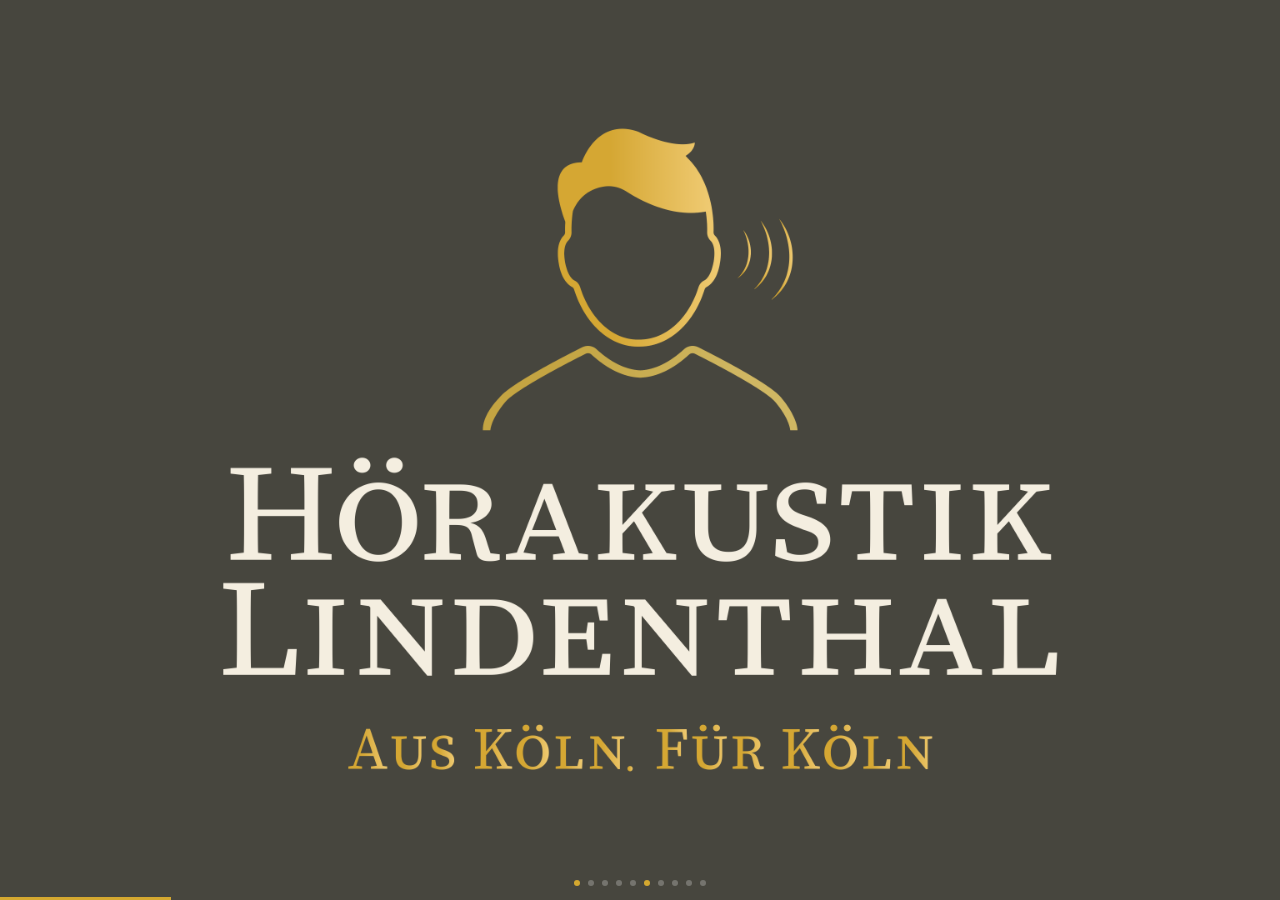
==== commit 079a1095: "Revert "feat: Piktogramm als Hintergrund-Wasserzeichen, Schriftzug im Logo-Stil als Kopfzeile" This " ====
--- a/index.html
+++ b/index.html
@@ -54,19 +54,6 @@
     .dot.active { background: var(--gold); }
 
     /* ════════════════════════════════
-       PIKTOGRAMM — Hintergrund-Wasserzeichen
-    ════════════════════════════════ */
-    .slide:not(#s1)::before {
-      content: '';
-      position: absolute; inset: 0;
-      background: url('piktogramm.png') center 48% / 72vh no-repeat;
-      mix-blend-mode: multiply;
-      opacity: 0.18;
-      pointer-events: none;
-      z-index: 0;
-    }
-
-    /* ════════════════════════════════
        CHROME — Header & Footer
        (auf allen Slides außer S1)
     ════════════════════════════════ */
@@ -74,57 +61,36 @@
       position: absolute; inset: 0;
       display: flex; flex-direction: column;
       pointer-events: none;
-      z-index: 1;
     }
 
     .chrome-top {
-      display: flex; align-items: flex-end;
-      padding: 22px 48px 0 44px;
-    }
-
-    /* Schriftzug Hörakustik Lindenthal */
-    .chrome-brand {
-      display: flex; flex-direction: column;
-      line-height: 1;
-      width: 62.5vw;
-      flex-shrink: 0;
-    }
-
-    .brand-line-top {
-      font-size: 3.0vw;
-      font-weight: 400;
-      font-style: normal;
-      color: var(--cream);
-      letter-spacing: 0.32em;
-      opacity: 0.88;
-      margin-bottom: 0.05em;
-    }
-
-    .brand-line-main {
-      font-size: 6.5vw;
-      font-weight: 600;
-      color: var(--cream);
-      letter-spacing: 0.18em;
-      line-height: 1;
+      display: flex; align-items: center; justify-content: space-between;
+      padding: 28px 56px 0;
+      border-bottom: none;
+    }
+
+    .chrome-top-logo {
+      display: flex; align-items: center;
+    }
+
+    .chrome-top-logo img {
+      height: 126px; width: auto;
+      border-radius: 14px;
     }
 
     .chrome-top-line {
       flex: 1;
       height: 1px;
-      background: linear-gradient(90deg, rgba(212,168,48,0.3) 0%, rgba(212,168,48,0.5) 60%, rgba(212,168,48,0) 100%);
-      margin: 0 28px 6px 28px;
-      align-self: flex-end;
+      background: linear-gradient(90deg, rgba(212,168,48,0) 0%, rgba(212,168,48,0.4) 40%, rgba(212,168,48,0.4) 60%, rgba(212,168,48,0) 100%);
+      margin: 0 40px;
     }
 
     .chrome-top-tag {
-      font-size: 1.0vw;
+      font-size: 0.85vw;
       font-style: italic;
       color: var(--gold);
-      opacity: 0.9;
-      letter-spacing: 0.06em;
-      align-self: flex-end;
-      padding-bottom: 6px;
-      white-space: nowrap;
+      opacity: 0.8;
+      letter-spacing: 0.04em;
     }
 
     .chrome-spacer { flex: 1; }
@@ -382,9 +348,8 @@
   <div class="slide" id="s2" style="background: var(--bg);">
     <div class="slide-chrome">
       <div class="chrome-top">
-        <div class="chrome-brand">
-          <span class="brand-line-top">Hörakustik</span>
-          <span class="brand-line-main">Lindenthal</span>
+        <div class="chrome-top-logo">
+          <img src="logo_header.jpg" alt="Hörakustik Lindenthal">
         </div>
         <div class="chrome-top-line"></div>
         <span class="chrome-top-tag">Aus Köln. Für Köln.</span>
@@ -408,9 +373,8 @@
   <div class="slide" id="s3" style="background: var(--bg);">
     <div class="slide-chrome">
       <div class="chrome-top">
-        <div class="chrome-brand">
-          <span class="brand-line-top">Hörakustik</span>
-          <span class="brand-line-main">Lindenthal</span>
+        <div class="chrome-top-logo">
+          <img src="logo_header.jpg" alt="Hörakustik Lindenthal">
         </div>
         <div class="chrome-top-line"></div>
         <span class="chrome-top-tag">Aus Köln. Für Köln.</span>
@@ -434,9 +398,8 @@
   <div class="slide" id="s4" style="background: var(--bg);">
     <div class="slide-chrome">
       <div class="chrome-top">
-        <div class="chrome-brand">
-          <span class="brand-line-top">Hörakustik</span>
-          <span class="brand-line-main">Lindenthal</span>
+        <div class="chrome-top-logo">
+          <img src="logo_header.jpg" alt="Hörakustik Lindenthal">
         </div>
         <div class="chrome-top-line"></div>
         <span class="chrome-top-tag">Aus Köln. Für Köln.</span>
@@ -473,9 +436,8 @@
   <div class="slide" id="s5" style="background: var(--bg);">
     <div class="slide-chrome">
       <div class="chrome-top">
-        <div class="chrome-brand">
-          <span class="brand-line-top">Hörakustik</span>
-          <span class="brand-line-main">Lindenthal</span>
+        <div class="chrome-top-logo">
+          <img src="logo_header.jpg" alt="Hörakustik Lindenthal">
         </div>
         <div class="chrome-top-line"></div>
         <span class="chrome-top-tag">Aus Köln. Für Köln.</span>
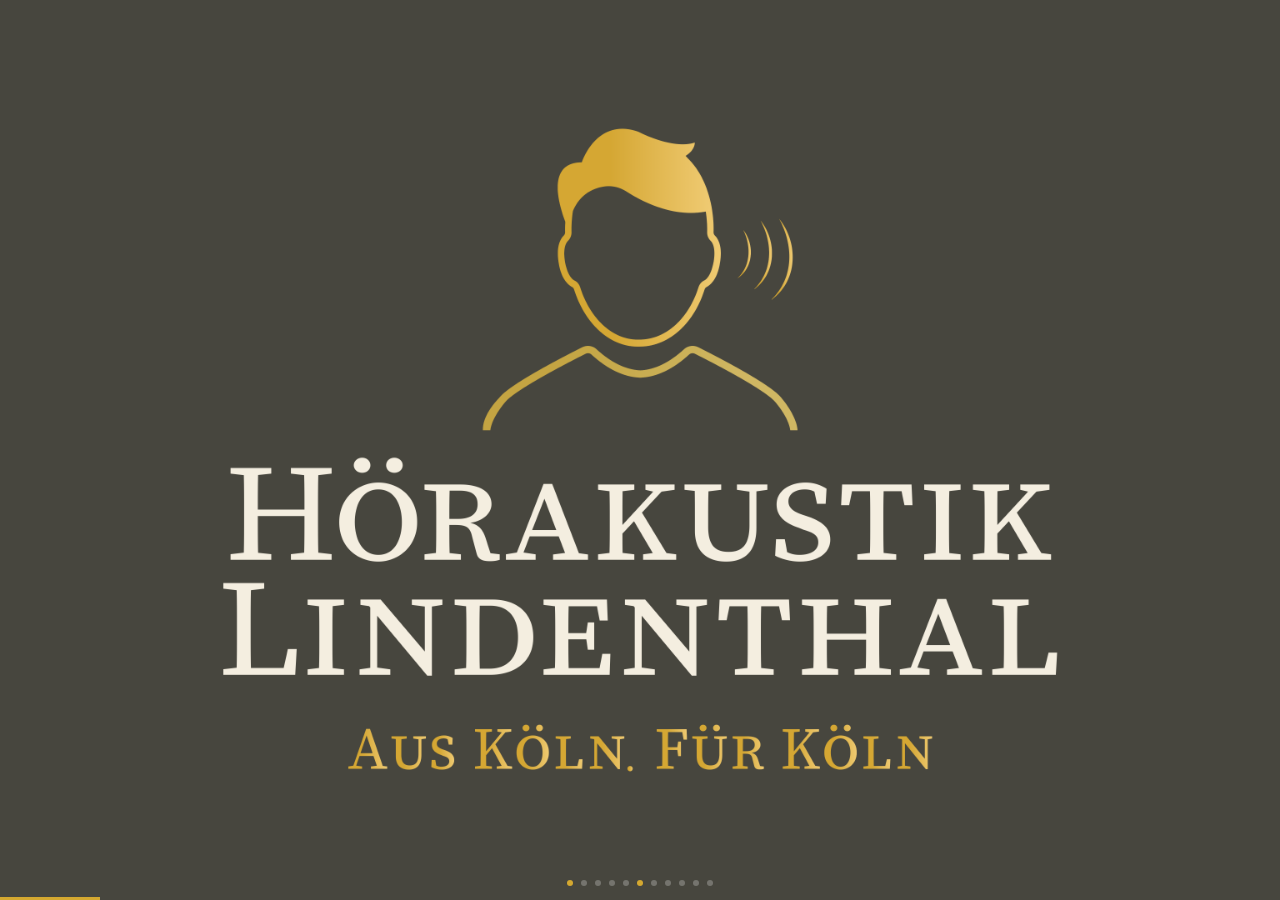
==== commit 1e410862: "feat: Slide 6 Otoplastiken mit Titan-Produktbild" ====
--- a/index.html
+++ b/index.html
@@ -242,6 +242,36 @@
     }
 
     /* ════════════════════════════════
+       SLIDE 6 — OTOPLASTIKEN
+    ════════════════════════════════ */
+    #s6 .oto-split {
+      display: flex; width: 100%; flex: 1;
+      align-items: stretch;
+    }
+
+    #s6 .oto-text {
+      flex: 1.05;
+      display: flex; flex-direction: column;
+      justify-content: center;
+      padding: 2vh 2vw 4vh 8vw;
+      position: relative;
+    }
+
+    #s6 .oto-img-wrap {
+      flex: 1;
+      display: flex; align-items: center; justify-content: center;
+      padding: 4vh 5vw 4vh 1vw;
+    }
+
+    #s6 .oto-img-wrap img {
+      max-height: 74vh;
+      max-width: 100%;
+      object-fit: contain;
+      mix-blend-mode: multiply;
+      filter: drop-shadow(0 12px 40px rgba(0,0,0,0.35));
+    }
+
+    /* ════════════════════════════════
        SLIDE 5 — LÖSUNG (highlights)
     ════════════════════════════════ */
     .solution-highlights {
@@ -471,6 +501,50 @@
     </div>
   </div>
 
+
+  <!-- ════ SLIDE 6: OTOPLASTIKEN ════ -->
+  <div class="slide" id="s6" style="background: var(--bg);">
+    <div class="slide-chrome">
+      <div class="chrome-top">
+        <div class="chrome-top-logo">
+          <img src="logo_header.jpg" alt="Hörakustik Lindenthal">
+        </div>
+        <div class="chrome-top-line"></div>
+        <span class="chrome-top-tag">Aus Köln. Für Köln.</span>
+      </div>
+      <div class="chrome-spacer"></div>
+      <div class="chrome-footer">
+        <div class="chrome-bottom-line"></div>
+        <span class="chrome-footer-text">Dürener Str. 192 · 50931 Köln-Lindenthal · 0221 201 999 54 · ha-lindenthal.de</span>
+      </div>
+    </div>
+    <div class="oto-split">
+      <div class="oto-text">
+        <span class="slide-number">05</span>
+        <span class="slide-label" id="s6-label">Individuell & Exklusiv</span>
+        <div class="gold-rule left"></div>
+        <h2 class="slide-headline" id="s6-h2">Außergewöhnliche<br>Otoplastiken –<br><em>für jeden Anspruch.</em></h2>
+        <div class="pain-list">
+          <div class="pain-item">
+            <div class="pain-icon"></div>
+            <span class="pain-text" id="ot1"><strong>Unsichtbare Domes</strong> – superkomfortabel, diskret, für jeden Alltag geeignet</span>
+          </div>
+          <div class="pain-item">
+            <div class="pain-icon"></div>
+            <span class="pain-text" id="ot2"><strong>Selbstgefertigte Maßotoplastiken</strong> – in allen Varianten, perfekt angepasst</span>
+          </div>
+          <div class="pain-item">
+            <div class="pain-icon"></div>
+            <span class="pain-text" id="ot3"><strong>Das Nonplusultra: Titan-Otoplastiken</strong> – klanglich überragend, leicht, langlebig und einzigartig</span>
+          </div>
+        </div>
+      </div>
+      <div class="oto-img-wrap">
+        <img src="20240912a_Marketing_Foto_SE-TITAN-FASHION-Piercing-weiße-Steine-Packshot-Web.png" alt="Titan-Otoplastiken">
+      </div>
+    </div>
+  </div>
+
 </div>
 
 <div class="dots" id="dots"><div class="dot active"></div><div class="dot"></div><div class="dot"></div><div class="dot"></div><div class="dot"></div></div>
@@ -529,6 +603,15 @@
       <div class="editor-row"><label>Highlight 1</label><input type="text" id="e-h1" value="&lt;strong&gt;Natürlicher Klang&lt;/strong&gt;von Anfang an"></div>
       <div class="editor-row"><label>Highlight 2</label><input type="text" id="e-h2" value="&lt;strong&gt;Kürzere Gewöhnungszeit&lt;/strong&gt;weniger Rücktermine"></div>
       <div class="editor-row"><label>Highlight 3</label><input type="text" id="e-h3" value="&lt;strong&gt;Mehr Lebensqualität&lt;/strong&gt;messbar und spürbar"></div>
+    </div>
+
+    <div class="editor-section">
+      <h2>Slide 6 — Otoplastiken</h2>
+      <div class="editor-row"><label>Label</label><input type="text" id="e-s6-label" value="Individuell &amp; Exklusiv"></div>
+      <div class="editor-row"><label>Überschrift</label><textarea id="e-s6-h2" rows="3">Außergewöhnliche&lt;br&gt;Otoplastiken –&lt;br&gt;&lt;em&gt;für jeden Anspruch.&lt;/em&gt;</textarea></div>
+      <div class="editor-row"><label>Punkt 1</label><input type="text" id="e-ot1" value="&lt;strong&gt;Unsichtbare Domes&lt;/strong&gt; – superkomfortabel, diskret, für jeden Alltag geeignet"></div>
+      <div class="editor-row"><label>Punkt 2</label><input type="text" id="e-ot2" value="&lt;strong&gt;Selbstgefertigte Maßotoplastiken&lt;/strong&gt; – in allen Varianten, perfekt angepasst"></div>
+      <div class="editor-row"><label>Punkt 3</label><input type="text" id="e-ot3" value="&lt;strong&gt;Das Nonplusultra: Titan-Otoplastiken&lt;/strong&gt; – klanglich überragend, leicht, langlebig und einzigartig"></div>
     </div>
 
     <div class="editor-actions">
@@ -563,6 +646,11 @@
     ['h1',          'e-h1',       true,  false],
     ['h2',          'e-h2',       true,  false],
     ['h3',          'e-h3',       true,  false],
+    ['s6-label',    'e-s6-label', false, false],
+    ['s6-h2',       'e-s6-h2',   true,  false],
+    ['ot1',         'e-ot1',      true,  false],
+    ['ot2',         'e-ot2',      true,  false],
+    ['ot3',         'e-ot3',      true,  false],
   ];
 
   // ── SLIDESHOW ──
